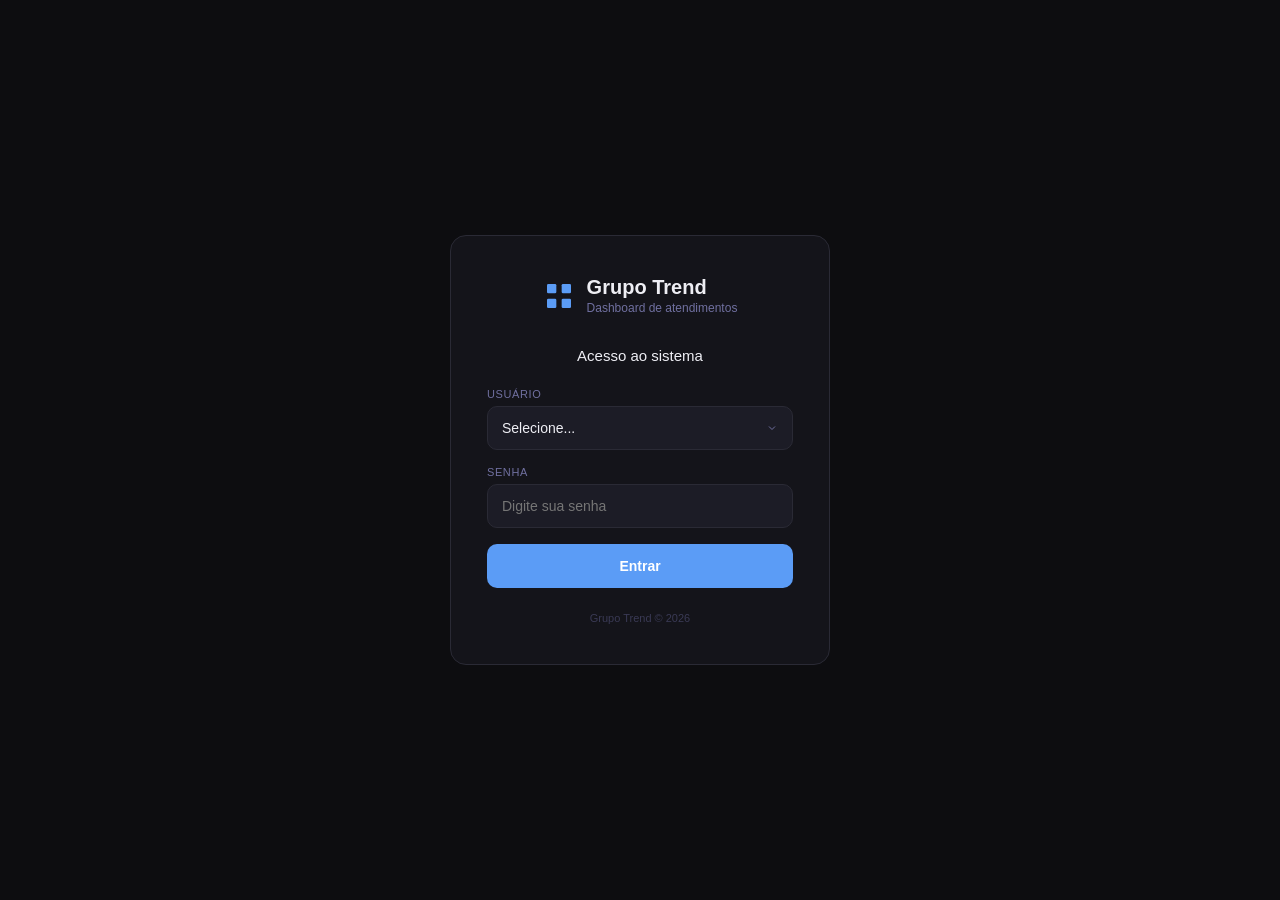
==== followup.html @ e465c68d "Update followup.html" ====
<!DOCTYPE html>
<html lang="pt-BR">
<head>
  <meta charset="UTF-8"/>
  <meta name="viewport" content="width=device-width, initial-scale=1.0, maximum-scale=1.0, user-scalable=no"/>
  <meta name="theme-color" content="#0d0d10"/>
  <title>Grupo Trend — Follow-Up</title>
  <script>if(!sessionStorage.getItem('gt_user'))window.location.href='login.html';</script>
  <style>
    *{box-sizing:border-box;margin:0;padding:0}
    body{background:#0d0d10;font-family:-apple-system,BlinkMacSystemFont,'Segoe UI',sans-serif;color:#eeeef4;min-height:100vh}

    /* TOPBAR */
    .topbar{display:flex;align-items:center;justify-content:space-between;padding:0 24px;height:56px;background:#14141a;border-bottom:1px solid #2a2a35;position:sticky;top:0;z-index:100}
    .topbar-left{display:flex;align-items:center;gap:12px}
    .logo-icon svg{width:28px;height:28px;fill:#5b9cf6}
    .logo-name{font-size:15px;font-weight:600;color:#eeeef4}
    .logo-sub{font-size:11px;color:#7070a0}
    .topbar-right{display:flex;align-items:center;gap:8px}
    .btn-back{display:inline-flex;align-items:center;gap:6px;padding:0 14px;height:34px;border-radius:8px;background:#1c1c22;color:#aaa;border:1px solid #2a2a35;font-size:12px;cursor:pointer;text-decoration:none}
    .btn-back:hover{border-color:#5b9cf6;color:#5b9cf6}

    /* FILTROS */
    .filters{padding:16px 24px;background:#14141a;border-bottom:1px solid #2a2a35;display:flex;gap:12px;flex-wrap:wrap;align-items:flex-end}
    .fg{display:flex;flex-direction:column;gap:4px}
    .flabel{font-size:10px;color:#7070a0;text-transform:uppercase;letter-spacing:.5px}
    .filters select,.filters input[type=date]{height:36px;background:#1c1c26;border:1px solid #2a2a35;border-radius:8px;color:#eeeef4;font-size:12px;padding:0 10px;outline:none;min-width:140px}
    .filters select:focus,.filters input:focus{border-color:#5b9cf6}
    .btn-filtrar{height:36px;padding:0 16px;background:#5b9cf6;color:#fff;border:none;border-radius:8px;font-size:12px;font-weight:600;cursor:pointer}
    .btn-filtrar:hover{background:#4a8ae0}
    .badge-total{font-size:12px;color:#7070a0;align-self:center;margin-left:4px}

    /* CONTEÚDO */
    .content{padding:20px 24px;max-width:1100px;margin:0 auto}

    /* CARDS */
    .cards-grid{display:grid;grid-template-columns:repeat(auto-fill,minmax(320px,1fr));gap:16px}
    .card{background:#14141a;border:1px solid #2a2a35;border-radius:12px;padding:18px;display:flex;flex-direction:column;gap:12px;transition:border .2s}
    .card:hover{border-color:#3a3a55}
    .card-header{display:flex;align-items:flex-start;justify-content:space-between;gap:8px}
    .card-nome{font-size:14px;font-weight:600;color:#eeeef4}
    .card-meta{font-size:11px;color:#7070a0;margin-top:2px}
    .pill{display:inline-block;padding:2px 8px;border-radius:20px;font-size:10px;font-weight:600}
    .pill-sl{background:#1a2a1a;color:#7aaa4a;border:1px solid #3a5a1a}
    .pill-hv{background:#2a1a1a;color:#e07070;border:1px solid #5a2a2a}
    .motivo-tag{display:inline-block;padding:2px 8px;border-radius:6px;font-size:10px;background:#2a2a1a;color:#ccaa44;border:1px solid #4a4a1a}
    .card-detalhe{font-size:12px;color:#aaaacc;line-height:1.5;background:#1c1c26;border-radius:8px;padding:10px 12px;border-left:3px solid #2a2a45}
    .card-ia{font-size:12px;color:#c0d4f0;line-height:1.6;background:#141a26;border-radius:8px;padding:10px 12px;border-left:3px solid #5b9cf6;display:none}
    .card-ia.show{display:block}
    .ia-label{font-size:10px;color:#5b9cf6;font-weight:600;text-transform:uppercase;letter-spacing:.5px;margin-bottom:4px;display:flex;align-items:center;gap:4px}
    .card-footer{display:flex;gap:8px;flex-wrap:wrap}
    .btn-ia{flex:1;min-width:100px;height:34px;background:#141a26;color:#5b9cf6;border:1px solid #2a3a5a;border-radius:8px;font-size:11px;font-weight:600;cursor:pointer;display:flex;align-items:center;justify-content:center;gap:5px;transition:all .2s}
    .btn-ia:hover{background:#1a2a40;border-color:#5b9cf6}
    .btn-ia:disabled{opacity:.5;cursor:not-allowed}
    .btn-wpp{flex:1;min-width:100px;height:34px;background:#1a2a1a;color:#25d366;border:1px solid #1a4a2a;border-radius:8px;font-size:11px;font-weight:600;cursor:pointer;display:flex;align-items:center;justify-content:center;gap:5px;transition:all .2s;text-decoration:none}
    .btn-wpp:hover{background:#1f3a1f;border-color:#25d366}
    .btn-wpp.disabled{opacity:.4;pointer-events:none}
    .spinner-sm{width:12px;height:12px;border:2px solid rgba(91,156,246,.3);border-top-color:#5b9cf6;border-radius:50%;animation:spin .7s linear infinite}
    @keyframes spin{to{transform:rotate(360deg)}}

    /* EMPTY */
    .empty{text-align:center;padding:60px 20px;color:#5a5a7a}
    .empty svg{width:48px;height:48px;margin-bottom:12px;opacity:.3}

    /* LOADING */
    .loading-wrap{text-align:center;padding:60px;color:#5a5a7a;font-size:13px}

    /* MOBILE */
    @media(max-width:600px){
      .topbar{padding:0 16px}
      .filters{padding:12px 16px}
      .content{padding:12px 16px}
      .cards-grid{grid-template-columns:1fr}
    }
  </style>
</head>
<body>

<div class="topbar">
  <div class="topbar-left">
    <div class="logo-icon"><svg viewBox="0 0 24 24"><rect x="3" y="3" width="7" height="7" rx="1"/><rect x="14" y="3" width="7" height="7" rx="1"/><rect x="14" y="14" width="7" height="7" rx="1"/><rect x="3" y="14" width="7" height="7" rx="1"/></svg></div>
    <div>
      <div class="logo-name">Follow-Up</div>
      <div class="logo-sub">Clientes para recontatar</div>
    </div>
  </div>
  <div class="topbar-right">
    <span id="userLabel" style="font-size:11px;color:#7070a0"></span>
    <a href="index.html" class="btn-back">
      <svg width="12" height="12" viewBox="0 0 24 24" fill="none" stroke="currentColor" stroke-width="2"><polyline points="15 18 9 12 15 6"/></svg>
      Dashboard
    </a>
  </div>
</div>

<div class="filters">
  <div class="fg"><span class="flabel">Data início</span><input type="date" id="fDI"/></div>
  <div class="fg"><span class="flabel">Data fim</span><input type="date" id="fDF"/></div>
  <div class="fg" id="fLojaWrap"><span class="flabel">Loja</span>
    <select id="fLoja">
      <option value="">Todas as lojas</option>
      <option>Santa Lolla Formosa</option>
      <option>Santa Lolla Cristalina</option>
      <option>Havaianas Formosa</option>
      <option>Havaianas Sobradinho</option>
      <option>Havaianas Paranoá</option>
      <option>Havaianas Unaí</option>
      <option>Havaianas Paracatu</option>
    </select>
  </div>
  <div class="fg"><span class="flabel">Motivo</span>
    <select id="fMotivo">
      <option value="">Todos os motivos</option>
      <option>NÃO TEM</option>
      <option>PREÇO</option>
      <option>OUTROS</option>
      <option>NÚMERO</option>
    </select>
  </div>
  <button class="btn-filtrar" onclick="filtrar()">Filtrar</button>
  <span class="badge-total" id="badgeTotal"></span>
</div>

<div class="content">
  <div id="cardsWrap" class="loading-wrap">Carregando dados...</div>
</div>

<script>
const API_URL      = 'https://script.google.com/macros/s/AKfycbyOSCYWp7Y1nIRRU2cM4Hug1GdWwVrDdUcA9EAjbOwlQnZNY-nehf_BKC82ISSMdFis_A/exec';
const GT_USER      = sessionStorage.getItem('gt_user');
const GT_ROLE      = sessionStorage.getItem('gt_role');
const GT_LOJA      = sessionStorage.getItem('gt_loja');

if (!GT_USER) window.location.href = 'login.html';

document.getElementById('userLabel').textContent = GT_ROLE === 'admin' ? 'Administrador' : GT_LOJA;

// Se for loja, trava e oculta filtro de loja
if (GT_ROLE === 'loja') {
  const wrap = document.getElementById('fLojaWrap');
  if (wrap) wrap.style.display = 'none';
}

const pad = n => String(n).padStart(2,'0');
const hoje = new Date();
const toInput = d => `${d.getFullYear()}-${pad(d.getMonth()+1)}-${pad(d.getDate())}`;

// Padrão: últimos 7 dias
const d7 = new Date(); d7.setDate(d7.getDate() - 7);
document.getElementById('fDI').value = toInput(d7);
document.getElementById('fDF').value = toInput(hoje);

let TODOS = [];

async function init() {
  try {
    const res = await fetch(API_URL + '?acao=dados');
    const data = await res.json();
    if (data.erro) throw new Error(data.erro);

    // Filtra só NÃO com detalhamento
    TODOS = (data.registros || []).filter(r =>
      r.comprou === 'NÃO' && r.detalhe && r.detalhe.trim() !== ''
    );

    filtrar();
  } catch(e) {
    document.getElementById('cardsWrap').innerHTML =
      `<div class="empty"><p>Erro ao carregar dados.<br><small>${e.message}</small></p></div>`;
  }
}

function filtrar() {
  const dI    = document.getElementById('fDI').value;
  const dF    = document.getElementById('fDF').value;
  const loja  = GT_ROLE === 'loja' ? GT_LOJA : document.getElementById('fLoja').value;
  const motivo = document.getElementById('fMotivo').value;

  let lista = TODOS;

  if (dI) {
    const [yi,mi,di] = dI.split('-').map(Number);
    const inicio = new Date(yi, mi-1, di);
    lista = lista.filter(r => {
      if (!r.data) return false;
      const [dd,mm,yy] = r.data.split('/').map(Number);
      return new Date(yy,mm-1,dd) >= inicio;
    });
  }
  if (dF) {
    const [yf,mf,df] = dF.split('-').map(Number);
    const fim = new Date(yf, mf-1, df);
    lista = lista.filter(r => {
      if (!r.data) return false;
      const [dd,mm,yy] = r.data.split('/').map(Number);
      return new Date(yy,mm-1,dd) <= fim;
    });
  }
  if (loja)   lista = lista.filter(r => r.loja === loja);
  if (motivo) lista = lista.filter(r => r.motivo === motivo);

  document.getElementById('badgeTotal').textContent =
    lista.length > 0 ? `${lista.length} registro${lista.length>1?'s':''}` : '';

  renderCards(lista);
}

function renderCards(lista) {
  const wrap = document.getElementById('cardsWrap');

  if (!lista.length) {
    wrap.innerHTML = `<div class="empty">
      <svg viewBox="0 0 24 24" fill="none" stroke="currentColor" stroke-width="1.5"><circle cx="12" cy="12" r="10"/><path d="M8 15s1.5-2 4-2 4 2 4 2"/><line x1="9" y1="9" x2="9.01" y2="9"/><line x1="15" y1="9" x2="15.01" y2="9"/></svg>
      <p>Nenhum registro encontrado<br><small>Tente ajustar os filtros</small></p>
    </div>`;
    return;
  }

  wrap.innerHTML = '<div class="cards-grid">' +
    lista.map((r,i) => cardHTML(r, i)).join('') +
  '</div>';
}

function cardHTML(r, idx) {
  const pill = r.marca === 'Santa Lolla'
    ? '<span class="pill pill-sl">SL</span>'
    : '<span class="pill pill-hv">Hav</span>';
  const motivoTag = r.motivo
    ? `<span class="motivo-tag">${r.motivo}</span>`
    : '';
  const temTel = r.telefone && r.telefone.trim() !== '';
  const wppClass = temTel ? '' : 'disabled';
  const wppTitle = temTel ? '' : 'title="Sem telefone cadastrado"';

  return `<div class="card" id="card-${idx}">
    <div class="card-header">
      <div>
        <div class="card-nome">${r.cliente || 'Cliente'}</div>
        <div class="card-meta">${r.data || ''} · ${r.vendedor || ''} · ${r.loja || ''}</div>
      </div>
      <div style="display:flex;flex-direction:column;align-items:flex-end;gap:4px">
        ${pill}${motivoTag}
      </div>
    </div>
    <div class="card-detalhe">"${r.detalhe}"</div>
    <div class="card-ia" id="ia-${idx}">
      <div class="ia-label">
        <svg width="10" height="10" viewBox="0 0 24 24" fill="currentColor"><path d="M12 2a10 10 0 100 20A10 10 0 0012 2zm1 14.93V17a1 1 0 00-2 0v-.07A8 8 0 014 12a8 8 0 0116 0 8 8 0 01-7 7.93zM11 9V7a1 1 0 012 0v2a1 1 0 01-2 0z"/></svg>
        Sugestão IA
      </div>
      <div id="ia-txt-${idx}"></div>
    </div>
    <div class="card-footer">
      <button class="btn-ia" id="btn-ia-${idx}" onclick="gerarIA(${idx})">
        <svg width="11" height="11" viewBox="0 0 24 24" fill="none" stroke="currentColor" stroke-width="2"><circle cx="12" cy="12" r="10"/><path d="M12 8v4l3 3"/></svg>
        Gerar sugestão IA
      </button>
      <a class="btn-wpp ${wppClass}" id="btn-wpp-${idx}" ${wppTitle}
         href="${temTel ? wppLink(r.telefone, '') : '#'}" target="_blank">
        <svg width="12" height="12" viewBox="0 0 24 24" fill="currentColor"><path d="M17.472 14.382c-.297-.149-1.758-.867-2.03-.967-.273-.099-.471-.148-.67.15-.197.297-.767.966-.94 1.164-.173.199-.347.223-.644.075-.297-.15-1.255-.463-2.39-1.475-.883-.788-1.48-1.761-1.653-2.059-.173-.297-.018-.458.13-.606.134-.133.298-.347.446-.52.149-.174.198-.298.298-.497.099-.198.05-.371-.025-.52-.075-.149-.669-1.612-.916-2.207-.242-.579-.487-.5-.669-.51-.173-.008-.371-.01-.57-.01-.198 0-.52.074-.792.372-.272.297-1.04 1.016-1.04 2.479 0 1.462 1.065 2.875 1.213 3.074.149.198 2.096 3.2 5.077 4.487.709.306 1.262.489 1.694.625.712.227 1.36.195 1.871.118.571-.085 1.758-.719 2.006-1.413.248-.694.248-1.289.173-1.413-.074-.124-.272-.198-.57-.347m-5.421 7.403h-.004a9.87 9.87 0 01-5.031-1.378l-.361-.214-3.741.982.998-3.648-.235-.374a9.86 9.86 0 01-1.51-5.26c.001-5.45 4.436-9.884 9.888-9.884 2.64 0 5.122 1.03 6.988 2.898a9.825 9.825 0 012.893 6.994c-.003 5.45-4.437 9.884-9.885 9.884m8.413-18.297A11.815 11.815 0 0012.05 0C5.495 0 .16 5.335.157 11.892c0 2.096.547 4.142 1.588 5.945L.057 24l6.305-1.654a11.882 11.882 0 005.683 1.448h.005c6.554 0 11.89-5.335 11.893-11.893a11.821 11.821 0 00-3.48-8.413z"/></svg>
        ${temTel ? 'Enviar WhatsApp' : 'Sem telefone'}
      </a>
    </div>
  </div>`;
}

// Guarda dados para acesso por índice
let LISTA_ATUAL = [];
const origRender = renderCards;
window.renderCards = function(lista) {
  LISTA_ATUAL = lista;
  origRender(lista);
};
// Override
function renderCards(lista) {
  LISTA_ATUAL = lista;
  const wrap = document.getElementById('cardsWrap');
  if (!lista.length) {
    wrap.innerHTML = `<div class="empty">
      <svg viewBox="0 0 24 24" fill="none" stroke="currentColor" stroke-width="1.5"><circle cx="12" cy="12" r="10"/><path d="M8 15s1.5-2 4-2 4 2 4 2"/><line x1="9" y1="9" x2="9.01" y2="9"/><line x1="15" y1="9" x2="15.01" y2="9"/></svg>
      <p>Nenhum registro encontrado<br><small>Tente ajustar os filtros</small></p>
    </div>`;
    return;
  }
  wrap.innerHTML = '<div class="cards-grid">' +
    lista.map((r,i) => cardHTML(r, i)).join('') +
  '</div>';
}

function wppLink(tel, msg) {
  const num = tel.replace(/\D/g,'');
  const full = num.startsWith('55') ? num : '55' + num;
  return `https://wa.me/${full}?text=${encodeURIComponent(msg)}`;
}

async function gerarIA(idx) {
  const r = LISTA_ATUAL[idx];
  if (!r) return;

  const btn   = document.getElementById(`btn-ia-${idx}`);
  const iaDiv = document.getElementById(`ia-${idx}`);
  const iaTxt = document.getElementById(`ia-txt-${idx}`);
  const wppBtn = document.getElementById(`btn-wpp-${idx}`);

  btn.disabled = true;
  btn.innerHTML = '<div class="spinner-sm"></div> Gerando...';

  try {
    const res = await fetch(API_URL, {
      method: 'POST',
      body: JSON.stringify({
        acao: 'gerarMensagemIA',
        loja: r.loja,
        marca: r.marca,
        cliente: r.cliente,
        motivo: r.motivo,
        detalhe: r.detalhe
      })
    });

    const data = await res.json();

    if (!data.ok) throw new Error(data.erro || 'Erro ao gerar mensagem.');

    const msg = data.mensagem;
    iaTxt.textContent = msg;
    iaDiv.classList.add('show');

    // Atualiza botão WhatsApp com a mensagem gerada
    if (r.telefone && r.telefone.trim()) {
      wppBtn.href = wppLink(r.telefone, msg);
      wppBtn.classList.remove('disabled');
    }

    btn.innerHTML = `<svg width="11" height="11" viewBox="0 0 24 24" fill="none" stroke="currentColor" stroke-width="2"><polyline points="1 4 1 10 7 10"/><path d="M3.51 15a9 9 0 102.13-9.36L1 10"/></svg> Regerar`;
    btn.disabled = false;

  } catch(e) {
    iaTxt.textContent = 'Erro ao gerar mensagem: ' + e.message;
    iaDiv.classList.add('show');
    btn.innerHTML = 'Tentar novamente';
    btn.disabled = false;
  }
}

init();
</script>
</body>
</html>
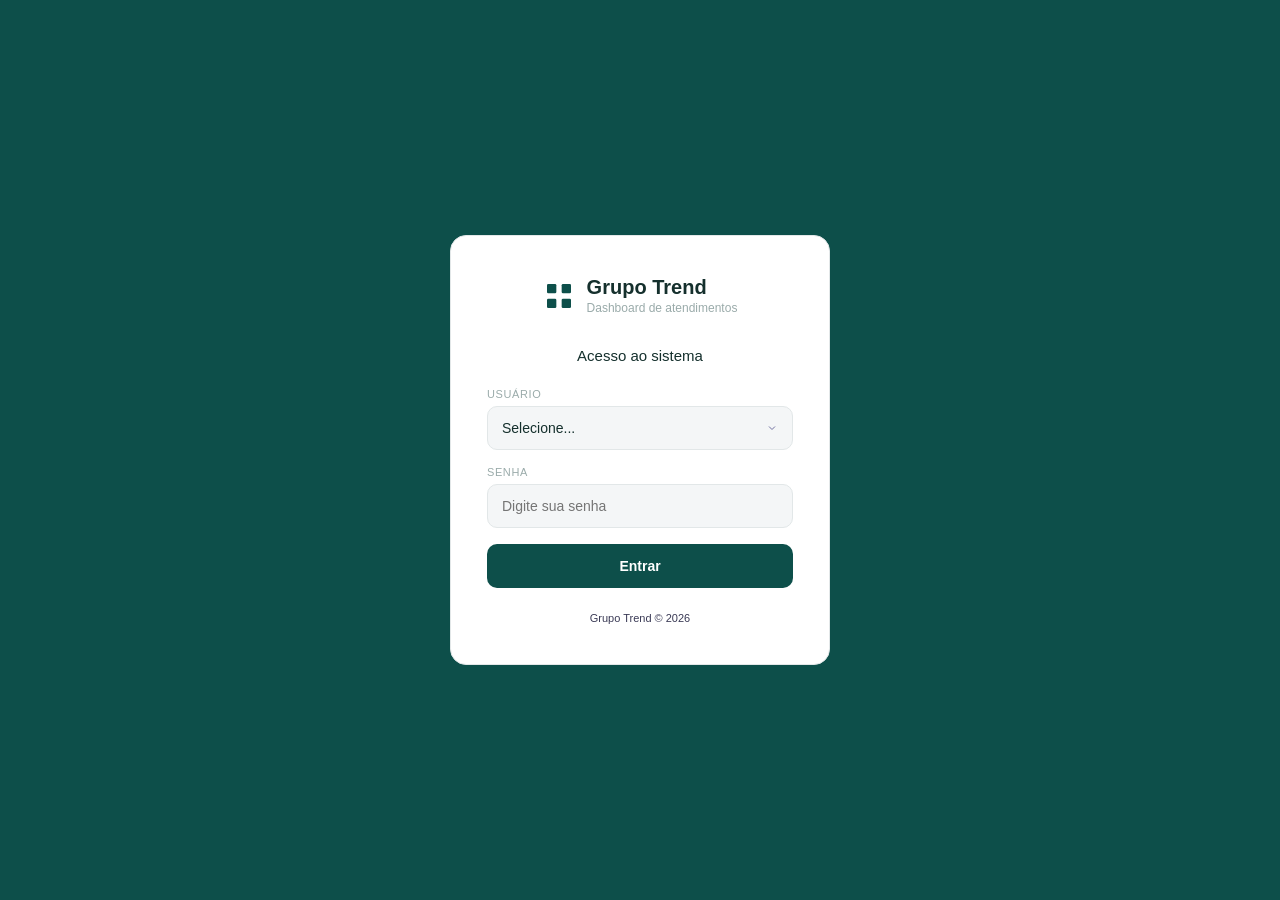
==== commit 234b3610: "Add files via upload" ====
--- a/followup.html
+++ b/followup.html
@@ -3,74 +3,134 @@
 <head>
   <meta charset="UTF-8"/>
   <meta name="viewport" content="width=device-width, initial-scale=1.0, maximum-scale=1.0, user-scalable=no"/>
-  <meta name="theme-color" content="#0d0d10"/>
+  <meta name="theme-color" content="#0d3d39"/>
   <title>Grupo Trend — Follow-Up</title>
   <script>if(!sessionStorage.getItem('gt_user'))window.location.href='login.html';</script>
+  <link rel="manifest" href="manifest.json"/>
+  <link rel="apple-touch-icon" href="icons/icon-192.png"/>
+  <meta name="apple-mobile-web-app-capable" content="yes"/>
+  <meta name="apple-mobile-web-app-status-bar-style" content="black-translucent"/>
+  <meta name="apple-mobile-web-app-title" content="Grupo Trend"/>
   <style>
-    *{box-sizing:border-box;margin:0;padding:0}
-    body{background:#0d0d10;font-family:-apple-system,BlinkMacSystemFont,'Segoe UI',sans-serif;color:#eeeef4;min-height:100vh}
+    *{box-sizing:border-box;margin:0;padding:0;-webkit-tap-highlight-color:transparent}
+
+    :root{
+      --bg:#eef1f2;--bg2:#fff;--bg3:#f4f6f7;--bg4:#e8eced;
+      --border:#e2e7e8;--border2:#d2d9da;
+      --text:#15302d;--text2:#5a6e6b;--text3:#9aabaa;
+      --primary:#0d4f4a;--primary-dim:#e0efed;--primary-mid:#b8dcd8;
+      --green:#1faa6a;--green-dim:#e2f5ec;
+      --red:#e0563f;--red-dim:#fde8e3;
+      --amber:#e8a020;--amber-dim:#fcf0d8;
+      --purple:#6b6fc4;--purple-dim:#ebecf8;
+      --wpp:#1faa6a;
+      --shadow:0 1px 3px rgba(20,60,55,.06),0 4px 16px rgba(20,60,55,.04);
+    }
+    body.dark{
+      --bg:#0a1413;--bg2:#0f1f1d;--bg3:#16302d;--bg4:#1e3d39;
+      --border:#1c3835;--border2:#2a4d48;
+      --text:#eaf3f1;--text2:#8ba8a3;--text3:#5a7873;
+      --primary:#2dd4bf;--primary-dim:#0f2e2a;--primary-mid:#1a4d46;
+      --green:#34d888;--green-dim:#0d2a1e;
+      --red:#f06a52;--red-dim:#2e1512;
+      --amber:#f0b040;--amber-dim:#2e2410;
+      --purple:#8b8fe0;--purple-dim:#1a1a30;
+      --shadow:0 2px 12px rgba(0,0,0,.4);
+    }
+
+    body{background:var(--bg);font-family:-apple-system,BlinkMacSystemFont,'Inter','Segoe UI',sans-serif;color:var(--text);min-height:100vh;transition:background .25s}
 
     /* TOPBAR */
-    .topbar{display:flex;align-items:center;justify-content:space-between;padding:0 24px;height:56px;background:#14141a;border-bottom:1px solid #2a2a35;position:sticky;top:0;z-index:100}
+    .topbar{display:flex;align-items:center;justify-content:space-between;padding:0 24px;height:62px;background:var(--primary);position:sticky;top:0;z-index:100}
     .topbar-left{display:flex;align-items:center;gap:12px}
-    .logo-icon svg{width:28px;height:28px;fill:#5b9cf6}
-    .logo-name{font-size:15px;font-weight:600;color:#eeeef4}
-    .logo-sub{font-size:11px;color:#7070a0}
-    .topbar-right{display:flex;align-items:center;gap:8px}
-    .btn-back{display:inline-flex;align-items:center;gap:6px;padding:0 14px;height:34px;border-radius:8px;background:#1c1c22;color:#aaa;border:1px solid #2a2a35;font-size:12px;cursor:pointer;text-decoration:none}
-    .btn-back:hover{border-color:#5b9cf6;color:#5b9cf6}
-
-    /* FILTROS */
-    .filters{padding:16px 24px;background:#14141a;border-bottom:1px solid #2a2a35;display:flex;gap:12px;flex-wrap:wrap;align-items:flex-end}
-    .fg{display:flex;flex-direction:column;gap:4px}
-    .flabel{font-size:10px;color:#7070a0;text-transform:uppercase;letter-spacing:.5px}
-    .filters select,.filters input[type=date]{height:36px;background:#1c1c26;border:1px solid #2a2a35;border-radius:8px;color:#eeeef4;font-size:12px;padding:0 10px;outline:none;min-width:140px}
-    .filters select:focus,.filters input:focus{border-color:#5b9cf6}
-    .btn-filtrar{height:36px;padding:0 16px;background:#5b9cf6;color:#fff;border:none;border-radius:8px;font-size:12px;font-weight:600;cursor:pointer}
-    .btn-filtrar:hover{background:#4a8ae0}
-    .badge-total{font-size:12px;color:#7070a0;align-self:center;margin-left:4px}
-
-    /* CONTEÚDO */
-    .content{padding:20px 24px;max-width:1100px;margin:0 auto}
-
-    /* CARDS */
-    .cards-grid{display:grid;grid-template-columns:repeat(auto-fill,minmax(320px,1fr));gap:16px}
-    .card{background:#14141a;border:1px solid #2a2a35;border-radius:12px;padding:18px;display:flex;flex-direction:column;gap:12px;transition:border .2s}
-    .card:hover{border-color:#3a3a55}
+    .logo-icon{width:36px;height:36px;border-radius:10px;background:rgba(255,255,255,.15);display:flex;align-items:center;justify-content:center}
+    .logo-icon svg{width:20px;height:20px;fill:#fff}
+    .logo-name{font-size:16px;font-weight:700;color:#fff}
+    .logo-sub{font-size:11px;color:rgba(255,255,255,.7)}
+    .topbar-right{display:flex;align-items:center;gap:10px}
+    .user-label{font-size:12px;color:rgba(255,255,255,.85)}
+    .btn-back{display:inline-flex;align-items:center;gap:6px;padding:0 16px;height:38px;border-radius:10px;background:rgba(255,255,255,.12);color:#fff;border:none;font-size:13px;cursor:pointer;text-decoration:none;font-weight:500;transition:background .15s}
+    .btn-back:hover{background:rgba(255,255,255,.2)}
+
+    /* CONTENT */
+    .content{max-width:1000px;margin:0 auto;padding:20px 24px 40px}
+
+    /* HEADER SECTION */
+    .page-header{margin-bottom:20px}
+    .page-title{font-size:22px;font-weight:700;color:var(--text);letter-spacing:-.4px}
+    .page-sub{font-size:13px;color:var(--text3);margin-top:3px}
+
+    /* FILTROS BÁSICOS */
+    .filters-row{display:flex;gap:12px;flex-wrap:wrap;align-items:flex-end;margin-bottom:18px}
+    .fg{display:flex;flex-direction:column;gap:5px}
+    .flabel{font-size:10px;color:var(--text3);text-transform:uppercase;letter-spacing:.6px;font-weight:600}
+    .filters-row select,.filters-row input[type=date]{height:42px;background:var(--bg2);border:1px solid var(--border2);border-radius:10px;color:var(--text);font-size:13px;padding:0 12px;outline:none;min-width:150px;-webkit-appearance:none;transition:border .2s;box-shadow:var(--shadow)}
+    .filters-row select:focus,.filters-row input:focus{border-color:var(--primary)}
+
+    /* BALÕES DE MOTIVO */
+    .motivo-balls{display:flex;gap:10px;flex-wrap:wrap;margin-bottom:24px}
+    .ball{
+      display:flex;align-items:center;gap:10px;
+      padding:12px 18px;border-radius:14px;
+      background:var(--bg2);border:2px solid var(--border);
+      cursor:pointer;transition:all .18s;box-shadow:var(--shadow);
+      min-width:130px;
+    }
+    .ball:hover{transform:translateY(-2px)}
+    .ball.active{border-color:var(--primary);background:var(--primary-dim)}
+    .ball-icon{width:38px;height:38px;border-radius:10px;display:flex;align-items:center;justify-content:center;flex-shrink:0}
+    .ball-icon svg{width:19px;height:19px}
+    .ball-info{flex:1}
+    .ball-count{font-size:22px;font-weight:700;line-height:1;color:var(--text)}
+    .ball-label{font-size:11px;color:var(--text3);margin-top:3px;text-transform:uppercase;letter-spacing:.4px;font-weight:600}
+    /* Cores por tipo */
+    .ball-todos .ball-icon{background:var(--primary-dim);color:var(--primary)}
+    .ball-outros .ball-icon{background:var(--purple-dim);color:var(--purple)}
+    .ball-preco .ball-icon{background:var(--amber-dim);color:var(--amber)}
+    .ball-naotem .ball-icon{background:var(--red-dim);color:var(--red)}
+    .ball-numero .ball-icon{background:var(--green-dim);color:var(--green)}
+
+    /* CARDS GRID */
+    .cards-grid{display:grid;grid-template-columns:repeat(auto-fill,minmax(330px,1fr));gap:16px}
+    .card{background:var(--bg2);border:1px solid var(--border);border-radius:16px;padding:18px;display:flex;flex-direction:column;gap:12px;box-shadow:var(--shadow);transition:transform .15s}
+    .card:hover{transform:translateY(-2px)}
     .card-header{display:flex;align-items:flex-start;justify-content:space-between;gap:8px}
-    .card-nome{font-size:14px;font-weight:600;color:#eeeef4}
-    .card-meta{font-size:11px;color:#7070a0;margin-top:2px}
-    .pill{display:inline-block;padding:2px 8px;border-radius:20px;font-size:10px;font-weight:600}
-    .pill-sl{background:#1a2a1a;color:#7aaa4a;border:1px solid #3a5a1a}
-    .pill-hv{background:#2a1a1a;color:#e07070;border:1px solid #5a2a2a}
-    .motivo-tag{display:inline-block;padding:2px 8px;border-radius:6px;font-size:10px;background:#2a2a1a;color:#ccaa44;border:1px solid #4a4a1a}
-    .card-detalhe{font-size:12px;color:#aaaacc;line-height:1.5;background:#1c1c26;border-radius:8px;padding:10px 12px;border-left:3px solid #2a2a45}
-    .card-ia{font-size:12px;color:#c0d4f0;line-height:1.6;background:#141a26;border-radius:8px;padding:10px 12px;border-left:3px solid #5b9cf6;display:none}
+    .card-nome{font-size:15px;font-weight:700;color:var(--text)}
+    .card-meta{font-size:11px;color:var(--text3);margin-top:3px;line-height:1.4}
+    .pill{display:inline-block;padding:3px 9px;border-radius:20px;font-size:10px;font-weight:700}
+    .pill-sl{background:var(--green-dim);color:var(--green)}
+    .pill-hv{background:var(--red-dim);color:var(--red)}
+    .motivo-tag{display:inline-block;padding:3px 9px;border-radius:7px;font-size:10px;font-weight:600;margin-top:5px}
+    .mt-outros{background:var(--purple-dim);color:var(--purple)}
+    .mt-preco{background:var(--amber-dim);color:var(--amber)}
+    .mt-naotem{background:var(--red-dim);color:var(--red)}
+    .mt-numero{background:var(--green-dim);color:var(--green)}
+    .card-detalhe{font-size:13px;color:var(--text2);line-height:1.5;background:var(--bg3);border-radius:10px;padding:12px 14px;border-left:3px solid var(--border2)}
+    .card-ia{font-size:13px;color:var(--text);line-height:1.6;background:var(--primary-dim);border-radius:10px;padding:12px 14px;border-left:3px solid var(--primary);display:none}
     .card-ia.show{display:block}
-    .ia-label{font-size:10px;color:#5b9cf6;font-weight:600;text-transform:uppercase;letter-spacing:.5px;margin-bottom:4px;display:flex;align-items:center;gap:4px}
-    .card-footer{display:flex;gap:8px;flex-wrap:wrap}
-    .btn-ia{flex:1;min-width:100px;height:34px;background:#141a26;color:#5b9cf6;border:1px solid #2a3a5a;border-radius:8px;font-size:11px;font-weight:600;cursor:pointer;display:flex;align-items:center;justify-content:center;gap:5px;transition:all .2s}
-    .btn-ia:hover{background:#1a2a40;border-color:#5b9cf6}
+    .ia-label{font-size:10px;color:var(--primary);font-weight:700;text-transform:uppercase;letter-spacing:.5px;margin-bottom:5px;display:flex;align-items:center;gap:5px}
+    .card-footer{display:flex;gap:8px;flex-wrap:wrap;margin-top:2px}
+    .btn-ia{flex:1;min-width:120px;height:38px;background:var(--primary-dim);color:var(--primary);border:1px solid var(--primary-mid);border-radius:10px;font-size:12px;font-weight:600;cursor:pointer;display:flex;align-items:center;justify-content:center;gap:6px;transition:all .18s}
+    .btn-ia:hover{background:var(--primary);color:#fff}
     .btn-ia:disabled{opacity:.5;cursor:not-allowed}
-    .btn-wpp{flex:1;min-width:100px;height:34px;background:#1a2a1a;color:#25d366;border:1px solid #1a4a2a;border-radius:8px;font-size:11px;font-weight:600;cursor:pointer;display:flex;align-items:center;justify-content:center;gap:5px;transition:all .2s;text-decoration:none}
-    .btn-wpp:hover{background:#1f3a1f;border-color:#25d366}
-    .btn-wpp.disabled{opacity:.4;pointer-events:none}
-    .spinner-sm{width:12px;height:12px;border:2px solid rgba(91,156,246,.3);border-top-color:#5b9cf6;border-radius:50%;animation:spin .7s linear infinite}
+    .btn-wpp{flex:1;min-width:120px;height:38px;background:var(--wpp);color:#fff;border:none;border-radius:10px;font-size:12px;font-weight:600;cursor:pointer;display:flex;align-items:center;justify-content:center;gap:6px;transition:all .18s;text-decoration:none}
+    .btn-wpp:hover{filter:brightness(1.08)}
+    .btn-wpp.disabled{background:var(--bg4);color:var(--text3);pointer-events:none}
+    .spinner-sm{width:13px;height:13px;border:2px solid currentColor;border-top-color:transparent;border-radius:50%;animation:spin .7s linear infinite}
     @keyframes spin{to{transform:rotate(360deg)}}
 
-    /* EMPTY */
-    .empty{text-align:center;padding:60px 20px;color:#5a5a7a}
-    .empty svg{width:48px;height:48px;margin-bottom:12px;opacity:.3}
-
-    /* LOADING */
-    .loading-wrap{text-align:center;padding:60px;color:#5a5a7a;font-size:13px}
-
-    /* MOBILE */
+    .empty{text-align:center;padding:70px 20px;color:var(--text3);grid-column:1/-1}
+    .empty svg{width:52px;height:52px;margin-bottom:14px;opacity:.4}
+    .loading-wrap{text-align:center;padding:70px;color:var(--text3);font-size:14px}
+
     @media(max-width:600px){
       .topbar{padding:0 16px}
-      .filters{padding:12px 16px}
-      .content{padding:12px 16px}
+      .content{padding:16px 16px 40px}
       .cards-grid{grid-template-columns:1fr}
+      .ball{min-width:calc(50% - 5px);flex:1}
+      .user-label{display:none}
+      .btn-back span{display:none}
+      .btn-back{padding:0 12px}
     }
   </style>
 </head>
@@ -85,99 +145,113 @@
     </div>
   </div>
   <div class="topbar-right">
-    <span id="userLabel" style="font-size:11px;color:#7070a0"></span>
+    <span class="user-label" id="userLabel"></span>
     <a href="index.html" class="btn-back">
-      <svg width="12" height="12" viewBox="0 0 24 24" fill="none" stroke="currentColor" stroke-width="2"><polyline points="15 18 9 12 15 6"/></svg>
-      Dashboard
+      <svg width="14" height="14" viewBox="0 0 24 24" fill="none" stroke="currentColor" stroke-width="2"><polyline points="15 18 9 12 15 6"/></svg>
+      <span>Dashboard</span>
     </a>
   </div>
 </div>
 
-<div class="filters">
-  <div class="fg"><span class="flabel">Data início</span><input type="date" id="fDI"/></div>
-  <div class="fg"><span class="flabel">Data fim</span><input type="date" id="fDF"/></div>
-  <div class="fg" id="fLojaWrap"><span class="flabel">Loja</span>
-    <select id="fLoja">
-      <option value="">Todas as lojas</option>
-      <option>Santa Lolla Formosa</option>
-      <option>Santa Lolla Cristalina</option>
-      <option>Havaianas Formosa</option>
-      <option>Havaianas Sobradinho</option>
-      <option>Havaianas Paranoá</option>
-      <option>Havaianas Unaí</option>
-      <option>Havaianas Paracatu</option>
-    </select>
+<div class="content">
+  <div class="page-header">
+    <div class="page-title">Acompanhamento de clientes</div>
+    <div class="page-sub">Clientes que não compraram — gere mensagens personalizadas e recontate via WhatsApp</div>
   </div>
-  <div class="fg"><span class="flabel">Motivo</span>
-    <select id="fMotivo">
-      <option value="">Todos os motivos</option>
-      <option>NÃO TEM</option>
-      <option>PREÇO</option>
-      <option>OUTROS</option>
-      <option>NÚMERO</option>
-    </select>
+
+  <!-- Filtros de data e loja -->
+  <div class="filters-row">
+    <div class="fg"><span class="flabel">Data início</span><input type="date" id="fDI" onchange="aplicarFiltros()"/></div>
+    <div class="fg"><span class="flabel">Data fim</span><input type="date" id="fDF" onchange="aplicarFiltros()"/></div>
+    <div class="fg" id="fLojaWrap"><span class="flabel">Loja</span>
+      <select id="fLoja" onchange="aplicarFiltros()">
+        <option value="">Todas as lojas</option>
+        <option>Santa Lolla Formosa</option>
+        <option>Santa Lolla Cristalina</option>
+        <option>Havaianas Formosa</option>
+        <option>Havaianas Sobradinho</option>
+        <option>Havaianas Paranoá</option>
+        <option>Havaianas Unaí</option>
+        <option>Havaianas Paracatu</option>
+      </select>
+    </div>
   </div>
-  <button class="btn-filtrar" onclick="filtrar()">Filtrar</button>
-  <span class="badge-total" id="badgeTotal"></span>
-</div>
-
-<div class="content">
+
+  <!-- Balões de motivo -->
+  <div class="motivo-balls" id="motivoBalls">
+    <div class="ball ball-todos active" data-motivo="" onclick="selecionarMotivo(this,'')">
+      <div class="ball-icon"><svg viewBox="0 0 24 24" fill="none" stroke="currentColor" stroke-width="2"><path d="M3 3h18v18H3z" opacity="0"/><circle cx="12" cy="12" r="9"/><path d="M8 12h8M12 8v8"/></svg></div>
+      <div class="ball-info"><div class="ball-count" id="cnt-todos">0</div><div class="ball-label">Todos</div></div>
+    </div>
+    <div class="ball ball-outros" data-motivo="OUTROS" onclick="selecionarMotivo(this,'OUTROS')">
+      <div class="ball-icon"><svg viewBox="0 0 24 24" fill="none" stroke="currentColor" stroke-width="2"><circle cx="12" cy="12" r="1"/><circle cx="19" cy="12" r="1"/><circle cx="5" cy="12" r="1"/></svg></div>
+      <div class="ball-info"><div class="ball-count" id="cnt-outros">0</div><div class="ball-label">Outros</div></div>
+    </div>
+    <div class="ball ball-preco" data-motivo="PREÇO" onclick="selecionarMotivo(this,'PREÇO')">
+      <div class="ball-icon"><svg viewBox="0 0 24 24" fill="none" stroke="currentColor" stroke-width="2"><line x1="12" y1="1" x2="12" y2="23"/><path d="M17 5H9.5a3.5 3.5 0 000 7h5a3.5 3.5 0 010 7H6"/></svg></div>
+      <div class="ball-info"><div class="ball-count" id="cnt-preco">0</div><div class="ball-label">Preço</div></div>
+    </div>
+    <div class="ball ball-naotem" data-motivo="NÃO TEM" onclick="selecionarMotivo(this,'NÃO TEM')">
+      <div class="ball-icon"><svg viewBox="0 0 24 24" fill="none" stroke="currentColor" stroke-width="2"><circle cx="12" cy="12" r="10"/><line x1="4.93" y1="4.93" x2="19.07" y2="19.07"/></svg></div>
+      <div class="ball-info"><div class="ball-count" id="cnt-naotem">0</div><div class="ball-label">Não tem</div></div>
+    </div>
+    <div class="ball ball-numero" data-motivo="NÚMERO" onclick="selecionarMotivo(this,'NÚMERO')">
+      <div class="ball-icon"><svg viewBox="0 0 24 24" fill="none" stroke="currentColor" stroke-width="2"><path d="M4 4h16v16H4z" opacity="0"/><path d="M9 7V4h6v3M9 20h6M12 4v16"/></svg></div>
+      <div class="ball-info"><div class="ball-count" id="cnt-numero">0</div><div class="ball-label">Número</div></div>
+    </div>
+  </div>
+
   <div id="cardsWrap" class="loading-wrap">Carregando dados...</div>
 </div>
 
 <script>
-const API_URL      = 'https://script.google.com/macros/s/AKfycbyOSCYWp7Y1nIRRU2cM4Hug1GdWwVrDdUcA9EAjbOwlQnZNY-nehf_BKC82ISSMdFis_A/exec';
-const GT_USER      = sessionStorage.getItem('gt_user');
-const GT_ROLE      = sessionStorage.getItem('gt_role');
-const GT_LOJA      = sessionStorage.getItem('gt_loja');
+const API_URL  = 'https://script.google.com/macros/s/AKfycbyOSCYWp7Y1nIRRU2cM4Hug1GdWwVrDdUcA9EAjbOwlQnZNY-nehf_BKC82ISSMdFis_A/exec';
+const GT_USER  = sessionStorage.getItem('gt_user');
+const GT_ROLE  = sessionStorage.getItem('gt_role');
+const GT_LOJA  = sessionStorage.getItem('gt_loja');
 
 if (!GT_USER) window.location.href = 'login.html';
 
+// Aplica tema salvo
+if ((localStorage.getItem('gt_theme') || 'light') === 'dark') document.body.classList.add('dark');
+
 document.getElementById('userLabel').textContent = GT_ROLE === 'admin' ? 'Administrador' : GT_LOJA;
-
-// Se for loja, trava e oculta filtro de loja
 if (GT_ROLE === 'loja') {
   const wrap = document.getElementById('fLojaWrap');
   if (wrap) wrap.style.display = 'none';
 }
 
 const pad = n => String(n).padStart(2,'0');
+const toInput = d => `${d.getFullYear()}-${pad(d.getMonth()+1)}-${pad(d.getDate())}`;
 const hoje = new Date();
-const toInput = d => `${d.getFullYear()}-${pad(d.getMonth()+1)}-${pad(d.getDate())}`;
-
-// Padrão: últimos 7 dias
 const d7 = new Date(); d7.setDate(d7.getDate() - 7);
 document.getElementById('fDI').value = toInput(d7);
 document.getElementById('fDF').value = toInput(hoje);
 
 let TODOS = [];
+let MOTIVO_SEL = '';
 
 async function init() {
   try {
     const res = await fetch(API_URL + '?acao=dados');
     const data = await res.json();
     if (data.erro) throw new Error(data.erro);
-
-    // Filtra só NÃO com detalhamento
     TODOS = (data.registros || []).filter(r =>
       r.comprou === 'NÃO' && r.detalhe && r.detalhe.trim() !== ''
     );
-
-    filtrar();
+    aplicarFiltros();
   } catch(e) {
     document.getElementById('cardsWrap').innerHTML =
       `<div class="empty"><p>Erro ao carregar dados.<br><small>${e.message}</small></p></div>`;
   }
 }
 
-function filtrar() {
+function filtrarBase() {
   const dI    = document.getElementById('fDI').value;
   const dF    = document.getElementById('fDF').value;
   const loja  = GT_ROLE === 'loja' ? GT_LOJA : document.getElementById('fLoja').value;
-  const motivo = document.getElementById('fMotivo').value;
 
   let lista = TODOS;
-
   if (dI) {
     const [yi,mi,di] = dI.split('-').map(Number);
     const inicio = new Date(yi, mi-1, di);
@@ -196,95 +270,91 @@
       return new Date(yy,mm-1,dd) <= fim;
     });
   }
-  if (loja)   lista = lista.filter(r => r.loja === loja);
-  if (motivo) lista = lista.filter(r => r.motivo === motivo);
-
-  document.getElementById('badgeTotal').textContent =
-    lista.length > 0 ? `${lista.length} registro${lista.length>1?'s':''}` : '';
-
+  if (loja) lista = lista.filter(r => r.loja === loja);
+  return lista;
+}
+
+function aplicarFiltros() {
+  const base = filtrarBase();
+
+  // Atualiza contadores dos balões
+  const cont = { '':base.length, 'OUTROS':0, 'PREÇO':0, 'NÃO TEM':0, 'NÚMERO':0 };
+  base.forEach(r => { if (cont[r.motivo] !== undefined) cont[r.motivo]++; });
+  document.getElementById('cnt-todos').textContent  = cont[''];
+  document.getElementById('cnt-outros').textContent = cont['OUTROS'];
+  document.getElementById('cnt-preco').textContent  = cont['PREÇO'];
+  document.getElementById('cnt-naotem').textContent = cont['NÃO TEM'];
+  document.getElementById('cnt-numero').textContent = cont['NÚMERO'];
+
+  // Filtra por motivo selecionado
+  let lista = MOTIVO_SEL ? base.filter(r => r.motivo === MOTIVO_SEL) : base;
   renderCards(lista);
 }
 
+function selecionarMotivo(el, motivo) {
+  MOTIVO_SEL = motivo;
+  document.querySelectorAll('.ball').forEach(b => b.classList.remove('active'));
+  el.classList.add('active');
+  aplicarFiltros();
+}
+
+let LISTA_ATUAL = [];
 function renderCards(lista) {
+  LISTA_ATUAL = lista;
   const wrap = document.getElementById('cardsWrap');
-
+  wrap.className = '';
   if (!lista.length) {
-    wrap.innerHTML = `<div class="empty">
+    wrap.innerHTML = `<div class="cards-grid"><div class="empty">
       <svg viewBox="0 0 24 24" fill="none" stroke="currentColor" stroke-width="1.5"><circle cx="12" cy="12" r="10"/><path d="M8 15s1.5-2 4-2 4 2 4 2"/><line x1="9" y1="9" x2="9.01" y2="9"/><line x1="15" y1="9" x2="15.01" y2="9"/></svg>
-      <p>Nenhum registro encontrado<br><small>Tente ajustar os filtros</small></p>
-    </div>`;
+      <p>Nenhum registro encontrado<br><small>Ajuste os filtros ou o período</small></p>
+    </div></div>`;
     return;
   }
-
-  wrap.innerHTML = '<div class="cards-grid">' +
-    lista.map((r,i) => cardHTML(r, i)).join('') +
-  '</div>';
+  wrap.innerHTML = '<div class="cards-grid">' + lista.map((r,i) => cardHTML(r,i)).join('') + '</div>';
+}
+
+function motivoClass(m) {
+  if (m === 'OUTROS') return 'mt-outros';
+  if (m === 'PREÇO') return 'mt-preco';
+  if (m === 'NÃO TEM') return 'mt-naotem';
+  if (m === 'NÚMERO') return 'mt-numero';
+  return 'mt-outros';
 }
 
 function cardHTML(r, idx) {
   const pill = r.marca === 'Santa Lolla'
-    ? '<span class="pill pill-sl">SL</span>'
-    : '<span class="pill pill-hv">Hav</span>';
-  const motivoTag = r.motivo
-    ? `<span class="motivo-tag">${r.motivo}</span>`
-    : '';
+    ? '<span class="pill pill-sl">Santa Lolla</span>'
+    : '<span class="pill pill-hv">Havaianas</span>';
+  const motivoTag = r.motivo ? `<span class="motivo-tag ${motivoClass(r.motivo)}">${r.motivo}</span>` : '';
   const temTel = r.telefone && r.telefone.trim() !== '';
-  const wppClass = temTel ? '' : 'disabled';
-  const wppTitle = temTel ? '' : 'title="Sem telefone cadastrado"';
-
-  return `<div class="card" id="card-${idx}">
+
+  return `<div class="card">
     <div class="card-header">
       <div>
         <div class="card-nome">${r.cliente || 'Cliente'}</div>
-        <div class="card-meta">${r.data || ''} · ${r.vendedor || ''} · ${r.loja || ''}</div>
+        <div class="card-meta">${r.data || ''} · ${r.vendedor || ''}<br>${r.loja || ''}</div>
       </div>
-      <div style="display:flex;flex-direction:column;align-items:flex-end;gap:4px">
+      <div style="display:flex;flex-direction:column;align-items:flex-end">
         ${pill}${motivoTag}
       </div>
     </div>
     <div class="card-detalhe">"${r.detalhe}"</div>
     <div class="card-ia" id="ia-${idx}">
-      <div class="ia-label">
-        <svg width="10" height="10" viewBox="0 0 24 24" fill="currentColor"><path d="M12 2a10 10 0 100 20A10 10 0 0012 2zm1 14.93V17a1 1 0 00-2 0v-.07A8 8 0 014 12a8 8 0 0116 0 8 8 0 01-7 7.93zM11 9V7a1 1 0 012 0v2a1 1 0 01-2 0z"/></svg>
-        Sugestão IA
-      </div>
+      <div class="ia-label"><svg width="11" height="11" viewBox="0 0 24 24" fill="currentColor"><path d="M12 2a10 10 0 100 20A10 10 0 0012 2zm1 14.93V17a1 1 0 00-2 0v-.07A8 8 0 014 12a8 8 0 0116 0 8 8 0 01-7 7.93zM11 9V7a1 1 0 012 0v2a1 1 0 01-2 0z"/></svg>Sugestão IA</div>
       <div id="ia-txt-${idx}"></div>
     </div>
     <div class="card-footer">
       <button class="btn-ia" id="btn-ia-${idx}" onclick="gerarIA(${idx})">
-        <svg width="11" height="11" viewBox="0 0 24 24" fill="none" stroke="currentColor" stroke-width="2"><circle cx="12" cy="12" r="10"/><path d="M12 8v4l3 3"/></svg>
+        <svg width="12" height="12" viewBox="0 0 24 24" fill="none" stroke="currentColor" stroke-width="2"><circle cx="12" cy="12" r="10"/><path d="M12 8v4l3 3"/></svg>
         Gerar sugestão IA
       </button>
-      <a class="btn-wpp ${wppClass}" id="btn-wpp-${idx}" ${wppTitle}
-         href="${temTel ? wppLink(r.telefone, '') : '#'}" target="_blank">
-        <svg width="12" height="12" viewBox="0 0 24 24" fill="currentColor"><path d="M17.472 14.382c-.297-.149-1.758-.867-2.03-.967-.273-.099-.471-.148-.67.15-.197.297-.767.966-.94 1.164-.173.199-.347.223-.644.075-.297-.15-1.255-.463-2.39-1.475-.883-.788-1.48-1.761-1.653-2.059-.173-.297-.018-.458.13-.606.134-.133.298-.347.446-.52.149-.174.198-.298.298-.497.099-.198.05-.371-.025-.52-.075-.149-.669-1.612-.916-2.207-.242-.579-.487-.5-.669-.51-.173-.008-.371-.01-.57-.01-.198 0-.52.074-.792.372-.272.297-1.04 1.016-1.04 2.479 0 1.462 1.065 2.875 1.213 3.074.149.198 2.096 3.2 5.077 4.487.709.306 1.262.489 1.694.625.712.227 1.36.195 1.871.118.571-.085 1.758-.719 2.006-1.413.248-.694.248-1.289.173-1.413-.074-.124-.272-.198-.57-.347m-5.421 7.403h-.004a9.87 9.87 0 01-5.031-1.378l-.361-.214-3.741.982.998-3.648-.235-.374a9.86 9.86 0 01-1.51-5.26c.001-5.45 4.436-9.884 9.888-9.884 2.64 0 5.122 1.03 6.988 2.898a9.825 9.825 0 012.893 6.994c-.003 5.45-4.437 9.884-9.885 9.884m8.413-18.297A11.815 11.815 0 0012.05 0C5.495 0 .16 5.335.157 11.892c0 2.096.547 4.142 1.588 5.945L.057 24l6.305-1.654a11.882 11.882 0 005.683 1.448h.005c6.554 0 11.89-5.335 11.893-11.893a11.821 11.821 0 00-3.48-8.413z"/></svg>
-        ${temTel ? 'Enviar WhatsApp' : 'Sem telefone'}
+      <a class="btn-wpp ${temTel?'':'disabled'}" id="btn-wpp-${idx}" ${temTel?'':'title="Sem telefone"'}
+         href="${temTel ? wppLink(r.telefone,'') : '#'}" target="_blank">
+        <svg width="13" height="13" viewBox="0 0 24 24" fill="currentColor"><path d="M17.472 14.382c-.297-.149-1.758-.867-2.03-.967-.273-.099-.471-.148-.67.15-.197.297-.767.966-.94 1.164-.173.199-.347.223-.644.075-.297-.15-1.255-.463-2.39-1.475-.883-.788-1.48-1.761-1.653-2.059-.173-.297-.018-.458.13-.606.134-.133.298-.347.446-.52.149-.174.198-.298.298-.497.099-.198.05-.371-.025-.52-.075-.149-.669-1.612-.916-2.207-.242-.579-.487-.5-.669-.51-.173-.008-.371-.01-.57-.01-.198 0-.52.074-.792.372-.272.297-1.04 1.016-1.04 2.479 0 1.462 1.065 2.875 1.213 3.074.149.198 2.096 3.2 5.077 4.487.709.306 1.262.489 1.694.625.712.227 1.36.195 1.871.118.571-.085 1.758-.719 2.006-1.413.248-.694.248-1.289.173-1.413-.074-.124-.272-.198-.57-.347m-5.421 7.403h-.004a9.87 9.87 0 01-5.031-1.378l-.361-.214-3.741.982.998-3.648-.235-.374a9.86 9.86 0 01-1.51-5.26c.001-5.45 4.436-9.884 9.888-9.884 2.64 0 5.122 1.03 6.988 2.898a9.825 9.825 0 012.893 6.994c-.003 5.45-4.437 9.884-9.885 9.884m8.413-18.297A11.815 11.815 0 0012.05 0C5.495 0 .16 5.335.157 11.892c0 2.096.547 4.142 1.588 5.945L.057 24l6.305-1.654a11.882 11.882 0 005.683 1.448h.005c6.554 0 11.89-5.335 11.893-11.893a11.821 11.821 0 00-3.48-8.413z"/></svg>
+        ${temTel ? 'WhatsApp' : 'Sem telefone'}
       </a>
     </div>
   </div>`;
-}
-
-// Guarda dados para acesso por índice
-let LISTA_ATUAL = [];
-const origRender = renderCards;
-window.renderCards = function(lista) {
-  LISTA_ATUAL = lista;
-  origRender(lista);
-};
-// Override
-function renderCards(lista) {
-  LISTA_ATUAL = lista;
-  const wrap = document.getElementById('cardsWrap');
-  if (!lista.length) {
-    wrap.innerHTML = `<div class="empty">
-      <svg viewBox="0 0 24 24" fill="none" stroke="currentColor" stroke-width="1.5"><circle cx="12" cy="12" r="10"/><path d="M8 15s1.5-2 4-2 4 2 4 2"/><line x1="9" y1="9" x2="9.01" y2="9"/><line x1="15" y1="9" x2="15.01" y2="9"/></svg>
-      <p>Nenhum registro encontrado<br><small>Tente ajustar os filtros</small></p>
-    </div>`;
-    return;
-  }
-  wrap.innerHTML = '<div class="cards-grid">' +
-    lista.map((r,i) => cardHTML(r, i)).join('') +
-  '</div>';
 }
 
 function wppLink(tel, msg) {
@@ -296,8 +366,7 @@
 async function gerarIA(idx) {
   const r = LISTA_ATUAL[idx];
   if (!r) return;
-
-  const btn   = document.getElementById(`btn-ia-${idx}`);
+  const btn = document.getElementById(`btn-ia-${idx}`);
   const iaDiv = document.getElementById(`ia-${idx}`);
   const iaTxt = document.getElementById(`ia-txt-${idx}`);
   const wppBtn = document.getElementById(`btn-wpp-${idx}`);
@@ -309,34 +378,24 @@
     const res = await fetch(API_URL, {
       method: 'POST',
       body: JSON.stringify({
-        acao: 'gerarMensagemIA',
-        loja: r.loja,
-        marca: r.marca,
-        cliente: r.cliente,
-        motivo: r.motivo,
-        detalhe: r.detalhe
+        acao:'gerarMensagemIA', loja:r.loja, marca:r.marca,
+        cliente:r.cliente, motivo:r.motivo, detalhe:r.detalhe
       })
     });
-
     const data = await res.json();
-
     if (!data.ok) throw new Error(data.erro || 'Erro ao gerar mensagem.');
 
     const msg = data.mensagem;
     iaTxt.textContent = msg;
     iaDiv.classList.add('show');
-
-    // Atualiza botão WhatsApp com a mensagem gerada
     if (r.telefone && r.telefone.trim()) {
       wppBtn.href = wppLink(r.telefone, msg);
       wppBtn.classList.remove('disabled');
     }
-
-    btn.innerHTML = `<svg width="11" height="11" viewBox="0 0 24 24" fill="none" stroke="currentColor" stroke-width="2"><polyline points="1 4 1 10 7 10"/><path d="M3.51 15a9 9 0 102.13-9.36L1 10"/></svg> Regerar`;
+    btn.innerHTML = `<svg width="12" height="12" viewBox="0 0 24 24" fill="none" stroke="currentColor" stroke-width="2"><polyline points="1 4 1 10 7 10"/><path d="M3.51 15a9 9 0 102.13-9.36L1 10"/></svg> Regerar`;
     btn.disabled = false;
-
   } catch(e) {
-    iaTxt.textContent = 'Erro ao gerar mensagem: ' + e.message;
+    iaTxt.textContent = 'Erro ao gerar: ' + e.message;
     iaDiv.classList.add('show');
     btn.innerHTML = 'Tentar novamente';
     btn.disabled = false;
@@ -344,6 +403,10 @@
 }
 
 init();
+
+if ('serviceWorker' in navigator) {
+  window.addEventListener('load', () => navigator.serviceWorker.register('service-worker.js').catch(()=>{}));
+}
 </script>
 </body>
 </html>
